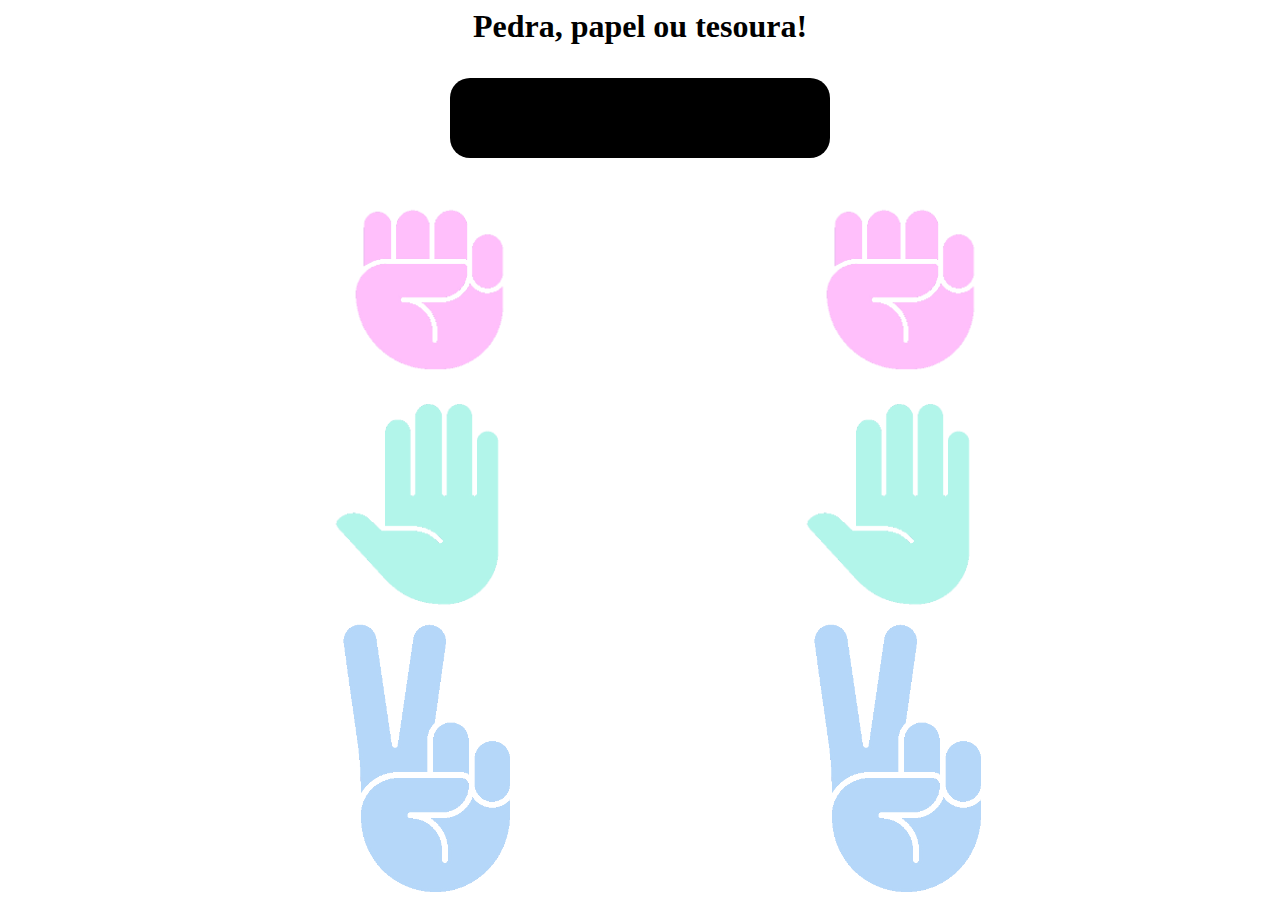
==== projetos/projeto4/index.html @ f1dee35c "first commit" ====
<html>
    <body>
        <style>
            .player-options img,
            .enemy-options img
            {
                max-width: 200px;
                opacity: 0.3;
                cursor: pointer;
            }

            .player-options,.enemy-options{
                width:50%;
            }

            .align{
                display: flex;
                margin-left: 25.5%;
            }
        </style>
        <h1 style="text-align: center;">Pedra, papel ou tesoura!</h1>
        <h2 style="text-align: center; background-color: black; margin-left: 35%; margin-right: 35%; color: red; border-radius: 20px; padding: 40px; font-size: 40px;" class="vencedor"></h2>

        
        <div class="align">
            <div class="player-options">
                <div><img opt="pedra" src="/projetos/projeto4/rock.png" /></div>
                <div><img opt="papel" src="/projetos/projeto4/paper.png" /></div>
                <div><img opt="tesoura" src="/projetos/projeto4/scisor.png" /></div>
            </div>
            <div class="enemy-options">
                <div><img opt="pedra" src="rock.png" /></div>
                <div><img opt="papel" src="paper.png" /></div>
                <div><img opt="tesoura" src="scisor.png" /></div>
            </div>


    </div>
   
        <script>
            var elementos = document.querySelectorAll('.player-options div > img');
            var playerOpt = "";
            var inimigoOpt = "";
            
            function validarVitoria(){

                let vencedor = document.querySelector('.vencedor');
                let imagemResultado = document.createElement('img');
                if(playerOpt == "papel"){

                    if(inimigoOpt == "papel"){
                      
                        vencedor.innerHTML = "O jogo foi empatado";
                        

                    }else if(inimigoOpt == "tesoura"){
                       
                        vencedor.innerHTML = "O inimigo ganhou";
                        
                    }else if(inimigoOpt == "pedra"){
                      
                        vencedor.innerHTML = "O player ganhou";
                    }


                }


                if(playerOpt == "tesoura"){

                    if(inimigoOpt == "papel"){
                        
                        vencedor.innerHTML = "O player ganhou";
                    }else if(inimigoOpt == "tesoura"){
                      
                        vencedor.innerHTML = "O jogo foi empatado";
                    }else if(inimigoOpt == "pedra"){
                    
                        vencedor.innerHTML = "O inimigo ganhou";
                    }


                }

                if(playerOpt == "pedra"){

                if(inimigoOpt == "papel"){
                 
                    vencedor.innerHTML = "O inimigo ganhou";
                }else if(inimigoOpt == "tesoura"){
               
                    vencedor.innerHTML = "O player ganhou";
                }else if(inimigoOpt == "pedra"){
                
                    vencedor.innerHTML = "O jogo foi empatado";
                    
                }


                }



            }

            function resetInimigo(){
                const enemyOptions = document.querySelectorAll('.enemy-options div');
                for(var i = 0; i < enemyOptions.length; i++){
                   
                enemyOptions[i].childNodes[0].style.opacity = 0.3;
                    
                }
            }

            function inimigoJogar(){
                let rand = Math.floor(Math.random()*3);

                const enemyOptions = document.querySelectorAll('.enemy-options div');
                resetInimigo();
                for(var i = 0; i < enemyOptions.length; i++){
                    if(i == rand){
                        enemyOptions[i].childNodes[0].style.opacity = 1;
                        inimigoOpt = enemyOptions[i].childNodes[0].getAttribute('opt');
                    }

                }


                validarVitoria();


            

            }

            function resetOpacityPlayer(){
                for(var i = 0; i < elementos.length; i++){
                    elementos[i].style.opacity = 0.3;
                }
            }

            for(var i = 0; i < elementos.length; i++){
                elementos[i].addEventListener('click',function(t){
                    resetOpacityPlayer();
                    t.target.style.opacity = 1;
                    playerOpt = t.target.getAttribute('opt');

                    inimigoJogar();

                   // alert(playerOpt);
                });
            }

        </script>

    </body>
</html>
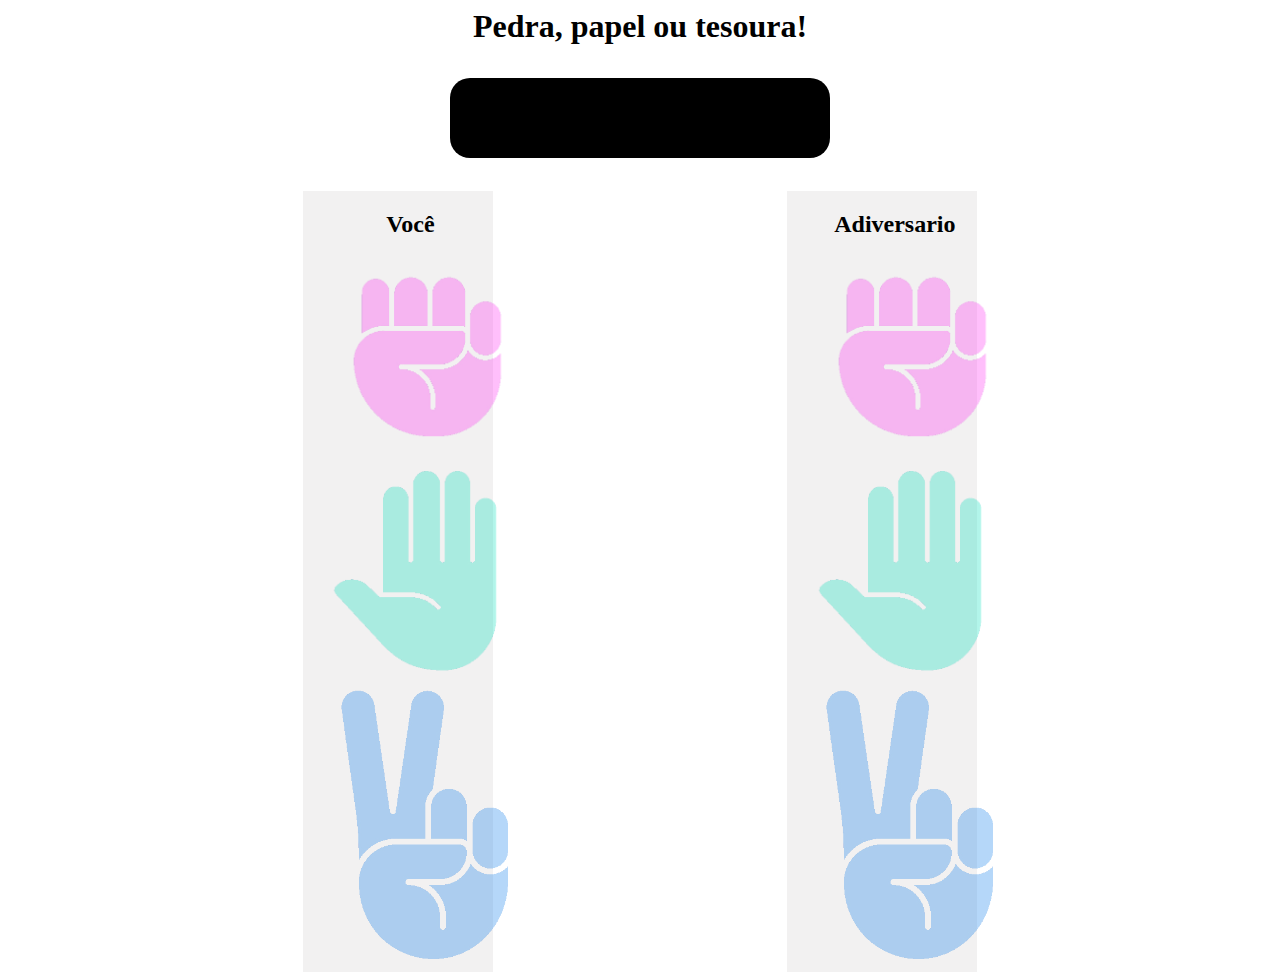
==== commit b4e82a87: "first commi31" ====
--- a/projetos/projeto4/index.html
+++ b/projetos/projeto4/index.html
@@ -1,157 +1,180 @@
 <html>
-    <body>
-        <style>
-            .player-options img,
-            .enemy-options img
-            {
-                max-width: 200px;
-                opacity: 0.3;
-                cursor: pointer;
-            }
 
-            .player-options,.enemy-options{
-                width:50%;
-            }
+<body>
+    <style>
+        .player-options img,
+        .enemy-options img {
+            max-width: 200px;
+            opacity: 0.3;
+            cursor: pointer;
+        }
 
-            .align{
-                display: flex;
-                margin-left: 25.5%;
-            }
-        </style>
-        <h1 style="text-align: center;">Pedra, papel ou tesoura!</h1>
-        <h2 style="text-align: center; background-color: black; margin-left: 35%; margin-right: 35%; color: red; border-radius: 20px; padding: 40px; font-size: 40px;" class="vencedor"></h2>
+        .player-options,
+        .enemy-options {
+            padding-left: 2%;
 
-        
-        <div class="align">
-            <div class="player-options">
-                <div><img opt="pedra" src="/projetos/projeto4/rock.png" /></div>
-                <div><img opt="papel" src="/projetos/projeto4/paper.png" /></div>
-                <div><img opt="tesoura" src="/projetos/projeto4/scisor.png" /></div>
-            </div>
-            <div class="enemy-options">
-                <div><img opt="pedra" src="rock.png" /></div>
-                <div><img opt="papel" src="paper.png" /></div>
-                <div><img opt="tesoura" src="scisor.png" /></div>
-            </div>
+        }
+
+        .align {
+            display: flex;
+            justify-content: space-evenly;
+        }
+        .align h2 {
+            text-align: center;
+            font-family:cursive
+        }
+
+        .player-options {
+            background-color: rgb(242, 241, 241);
+            width: 13%;
+
+        }
+
+        .enemy-options {
+            background-color: rgb(242, 241, 241);
+            width: 13%;
+
+        }
+
+    </style>
+    <h1 style="text-align: center;">Pedra, papel ou tesoura!</h1>
+    <h2 style="text-align: center; background-color: black; margin-left: 35%; margin-right: 35%; color: red; border-radius: 20px; padding: 40px; font-size: 40px;"
+        class="vencedor"></h2>
+
+
+    <div class="align">
+        <div class="player-options">
+            <h2>Você</h2>
+            <div><img opt="pedra" src="/projetos/projeto4/rock.png" /></div>
+            <div><img opt="papel" src="/projetos/projeto4/paper.png" /></div>
+            <div><img opt="tesoura" src="/projetos/projeto4/scisor.png" /></div>
+        </div>
+        <div class="enemy-options">
+            <h2>Adiversario</h2>
+            <div><img opt="pedra" src="rock.png" /></div>
+            <div><img opt="papel" src="paper.png" /></div>
+            <div><img opt="tesoura" src="scisor.png" /></div>
+        </div>
 
 
     </div>
-   
-        <script>
-            var elementos = document.querySelectorAll('.player-options div > img');
-            var playerOpt = "";
-            var inimigoOpt = "";
-            
-            function validarVitoria(){
 
-                let vencedor = document.querySelector('.vencedor');
-                let imagemResultado = document.createElement('img');
-                if(playerOpt == "papel"){
+    <script>
+        var elementos = document.querySelectorAll('.player-options div > img');
+        var playerOpt = "";
+        var inimigoOpt = "";
 
-                    if(inimigoOpt == "papel"){
-                      
-                        vencedor.innerHTML = "O jogo foi empatado";
-                        
+        function validarVitoria() {
 
-                    }else if(inimigoOpt == "tesoura"){
-                       
-                        vencedor.innerHTML = "O inimigo ganhou";
-                        
-                    }else if(inimigoOpt == "pedra"){
-                      
-                        vencedor.innerHTML = "O player ganhou";
-                    }
+            let vencedor = document.querySelector('.vencedor');
+            let imagemResultado = document.createElement('img');
+            if (playerOpt == "papel") {
 
+                if (inimigoOpt == "papel") {
+
+                    vencedor.innerHTML = "O jogo foi empatado";
+
+
+                } else if (inimigoOpt == "tesoura") {
+
+                    vencedor.innerHTML = "O inimigo ganhou";
+
+                } else if (inimigoOpt == "pedra") {
+
+                    vencedor.innerHTML = "O player ganhou";
+                }
+
+
+            }
+
+
+            if (playerOpt == "tesoura") {
+
+                if (inimigoOpt == "papel") {
+
+                    vencedor.innerHTML = "O player ganhou";
+                } else if (inimigoOpt == "tesoura") {
+
+                    vencedor.innerHTML = "O jogo foi empatado";
+                } else if (inimigoOpt == "pedra") {
+
+                    vencedor.innerHTML = "O inimigo ganhou";
+                }
+
+
+            }
+
+            if (playerOpt == "pedra") {
+
+                if (inimigoOpt == "papel") {
+
+                    vencedor.innerHTML = "O inimigo ganhou";
+                } else if (inimigoOpt == "tesoura") {
+
+                    vencedor.innerHTML = "O player ganhou";
+                } else if (inimigoOpt == "pedra") {
+
+                    vencedor.innerHTML = "O jogo foi empatado";
 
                 }
 
 
-                if(playerOpt == "tesoura"){
-
-                    if(inimigoOpt == "papel"){
-                        
-                        vencedor.innerHTML = "O player ganhou";
-                    }else if(inimigoOpt == "tesoura"){
-                      
-                        vencedor.innerHTML = "O jogo foi empatado";
-                    }else if(inimigoOpt == "pedra"){
-                    
-                        vencedor.innerHTML = "O inimigo ganhou";
-                    }
-
-
-                }
-
-                if(playerOpt == "pedra"){
-
-                if(inimigoOpt == "papel"){
-                 
-                    vencedor.innerHTML = "O inimigo ganhou";
-                }else if(inimigoOpt == "tesoura"){
-               
-                    vencedor.innerHTML = "O player ganhou";
-                }else if(inimigoOpt == "pedra"){
-                
-                    vencedor.innerHTML = "O jogo foi empatado";
-                    
-                }
-
-
-                }
+            }
 
 
 
+        }
+
+        function resetInimigo() {
+            const enemyOptions = document.querySelectorAll('.enemy-options div');
+            for (var i = 0; i < enemyOptions.length; i++) {
+
+                enemyOptions[i].childNodes[0].style.opacity = 0.3;
+
             }
+        }
 
-            function resetInimigo(){
-                const enemyOptions = document.querySelectorAll('.enemy-options div');
-                for(var i = 0; i < enemyOptions.length; i++){
-                   
-                enemyOptions[i].childNodes[0].style.opacity = 0.3;
-                    
+        function inimigoJogar() {
+            let rand = Math.floor(Math.random() * 3);
+
+            const enemyOptions = document.querySelectorAll('.enemy-options div');
+            resetInimigo();
+            for (var i = 0; i < enemyOptions.length; i++) {
+                if (i == rand) {
+                    enemyOptions[i].childNodes[0].style.opacity = 1;
+                    inimigoOpt = enemyOptions[i].childNodes[0].getAttribute('opt');
                 }
-            }
-
-            function inimigoJogar(){
-                let rand = Math.floor(Math.random()*3);
-
-                const enemyOptions = document.querySelectorAll('.enemy-options div');
-                resetInimigo();
-                for(var i = 0; i < enemyOptions.length; i++){
-                    if(i == rand){
-                        enemyOptions[i].childNodes[0].style.opacity = 1;
-                        inimigoOpt = enemyOptions[i].childNodes[0].getAttribute('opt');
-                    }
-
-                }
-
-
-                validarVitoria();
-
-
-            
 
             }
 
-            function resetOpacityPlayer(){
-                for(var i = 0; i < elementos.length; i++){
-                    elementos[i].style.opacity = 0.3;
-                }
+
+            validarVitoria();
+
+
+
+
+        }
+
+        function resetOpacityPlayer() {
+            for (var i = 0; i < elementos.length; i++) {
+                elementos[i].style.opacity = 0.3;
             }
+        }
 
-            for(var i = 0; i < elementos.length; i++){
-                elementos[i].addEventListener('click',function(t){
-                    resetOpacityPlayer();
-                    t.target.style.opacity = 1;
-                    playerOpt = t.target.getAttribute('opt');
+        for (var i = 0; i < elementos.length; i++) {
+            elementos[i].addEventListener('click', function (t) {
+                resetOpacityPlayer();
+                t.target.style.opacity = 1;
+                playerOpt = t.target.getAttribute('opt');
 
-                    inimigoJogar();
+                inimigoJogar();
 
-                   // alert(playerOpt);
-                });
-            }
+                // alert(playerOpt);
+            });
+        }
 
-        </script>
+    </script>
 
-    </body>
+</body>
+
 </html>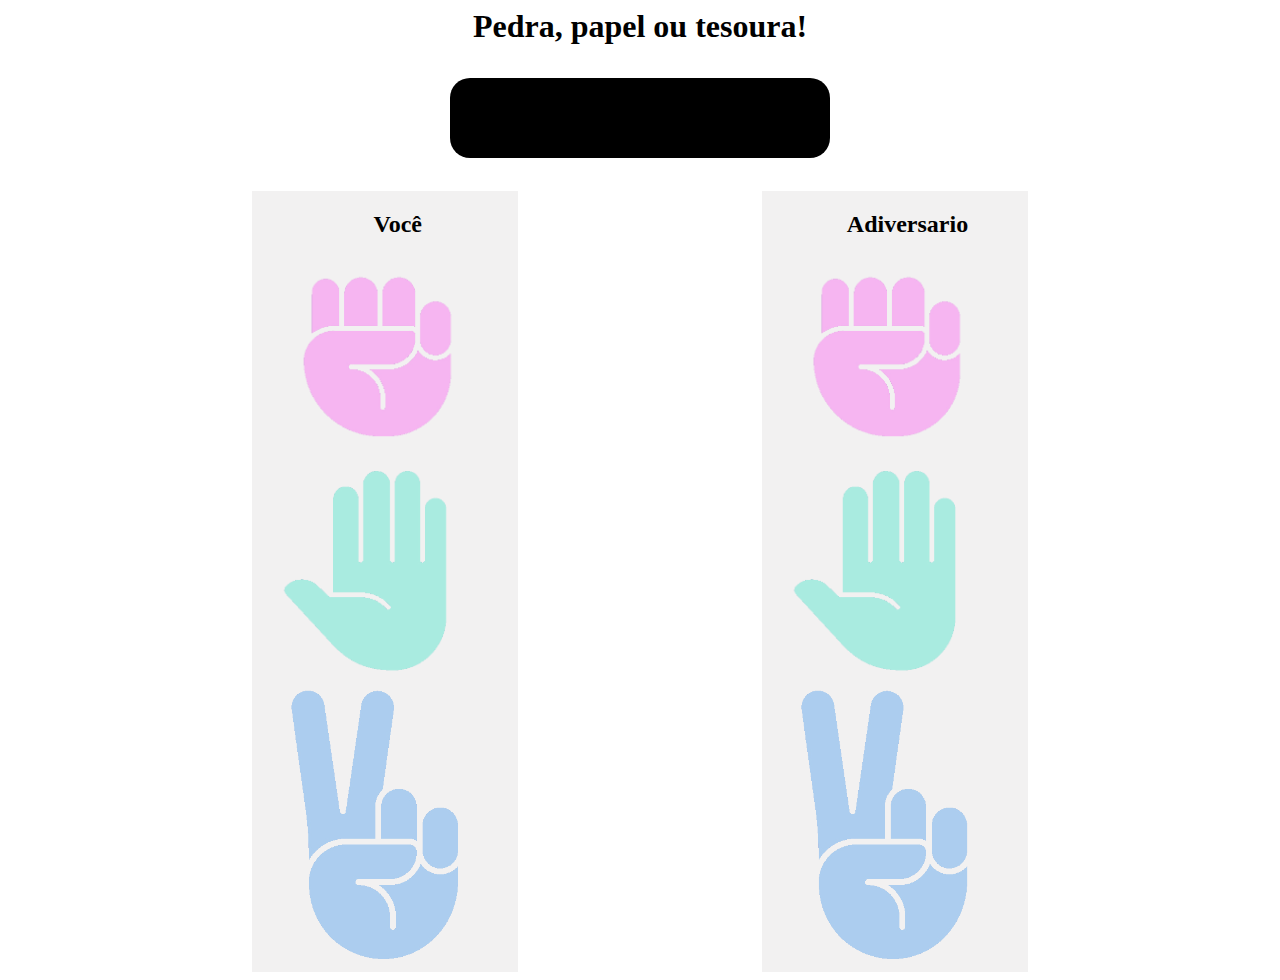
==== commit 86b3e41a: "px" ====
--- a/projetos/projeto4/index.html
+++ b/projetos/projeto4/index.html
@@ -18,6 +18,7 @@
         .align {
             display: flex;
             justify-content: space-evenly;
+            align-items: center;
         }
         .align h2 {
             text-align: center;
@@ -26,13 +27,13 @@
 
         .player-options {
             background-color: rgb(242, 241, 241);
-            width: 13%;
-
+            width: 240px;
         }
 
         .enemy-options {
             background-color: rgb(242, 241, 241);
-            width: 13%;
+            width: 240px;
+            align-items: center;
 
         }
 
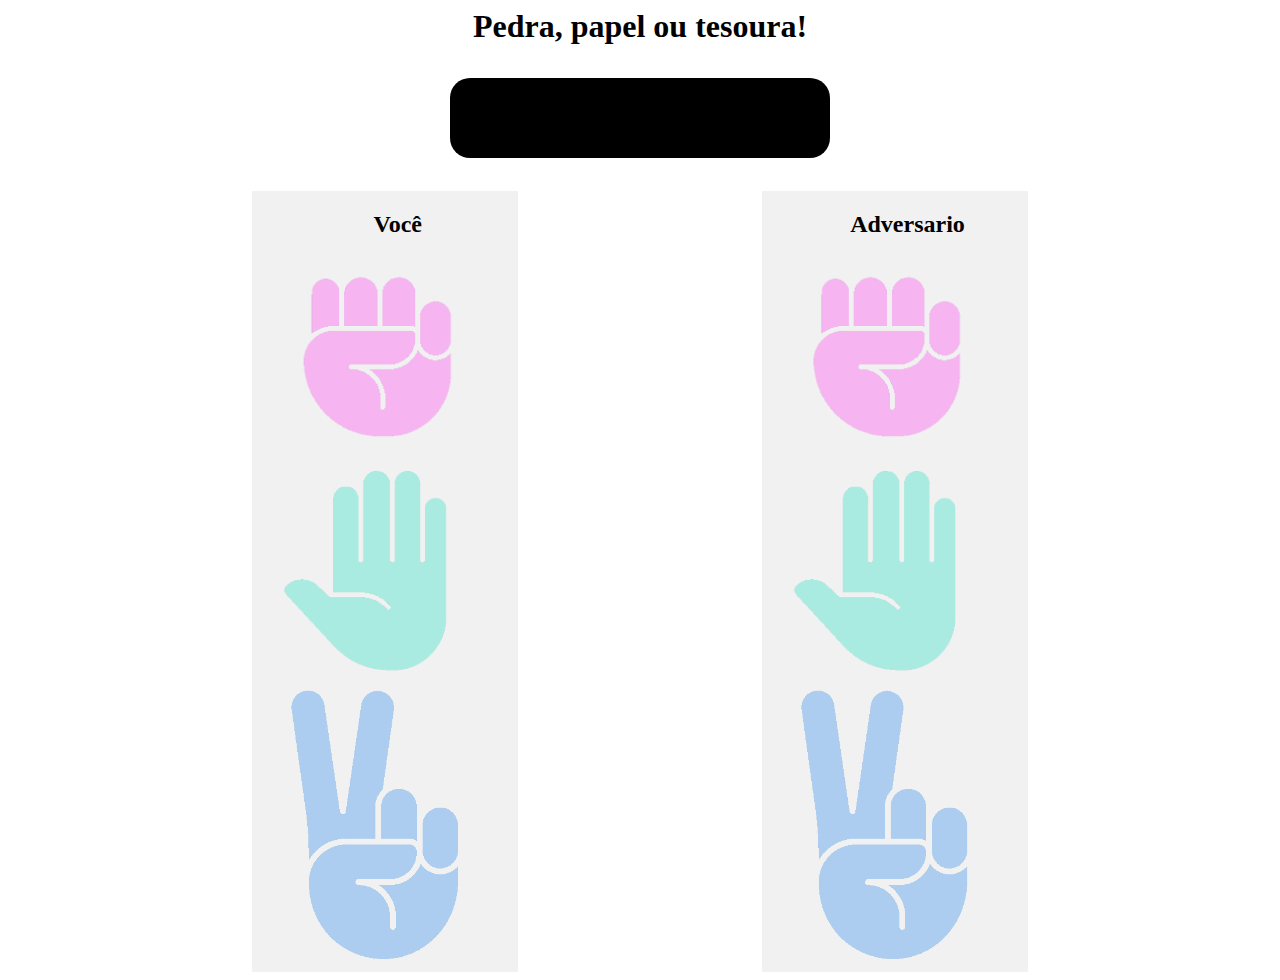
==== commit 8004bd69: "erro4" ====
--- a/projetos/projeto4/index.html
+++ b/projetos/projeto4/index.html
@@ -6,7 +6,7 @@
         .enemy-options img {
             max-width: 200px;
             opacity: 0.3;
-            cursor: pointer;
+            
         }
 
         .player-options,
@@ -28,6 +28,7 @@
         .player-options {
             background-color: rgb(242, 241, 241);
             width: 240px;
+            cursor: pointer;
         }
 
         .enemy-options {
@@ -51,7 +52,7 @@
             <div><img opt="tesoura" src="/projetos/projeto4/scisor.png" /></div>
         </div>
         <div class="enemy-options">
-            <h2>Adiversario</h2>
+            <h2>Adversario</h2>
             <div><img opt="pedra" src="rock.png" /></div>
             <div><img opt="papel" src="paper.png" /></div>
             <div><img opt="tesoura" src="scisor.png" /></div>
@@ -73,16 +74,16 @@
 
                 if (inimigoOpt == "papel") {
 
-                    vencedor.innerHTML = "O jogo foi empatado";
+                    vencedor.innerHTML = "Empatou !";
 
 
                 } else if (inimigoOpt == "tesoura") {
 
-                    vencedor.innerHTML = "O inimigo ganhou";
+                    vencedor.innerHTML = "Você Perdeu !";
 
                 } else if (inimigoOpt == "pedra") {
 
-                    vencedor.innerHTML = "O player ganhou";
+                    vencedor.innerHTML = "Você Ganhou !";
                 }
 
 
@@ -93,13 +94,13 @@
 
                 if (inimigoOpt == "papel") {
 
-                    vencedor.innerHTML = "O player ganhou";
+                    vencedor.innerHTML = "Você Ganhou !";
                 } else if (inimigoOpt == "tesoura") {
 
-                    vencedor.innerHTML = "O jogo foi empatado";
+                    vencedor.innerHTML = "Empatou !";
                 } else if (inimigoOpt == "pedra") {
 
-                    vencedor.innerHTML = "O inimigo ganhou";
+                    vencedor.innerHTML = "Você Perdeu !";
                 }
 
 
@@ -109,13 +110,13 @@
 
                 if (inimigoOpt == "papel") {
 
-                    vencedor.innerHTML = "O inimigo ganhou";
+                    vencedor.innerHTML = "Você Perdeu !";
                 } else if (inimigoOpt == "tesoura") {
 
-                    vencedor.innerHTML = "O player ganhou";
+                    vencedor.innerHTML = "Você Ganhou !";
                 } else if (inimigoOpt == "pedra") {
 
-                    vencedor.innerHTML = "O jogo foi empatado";
+                    vencedor.innerHTML = "Empatou !";
 
                 }
 
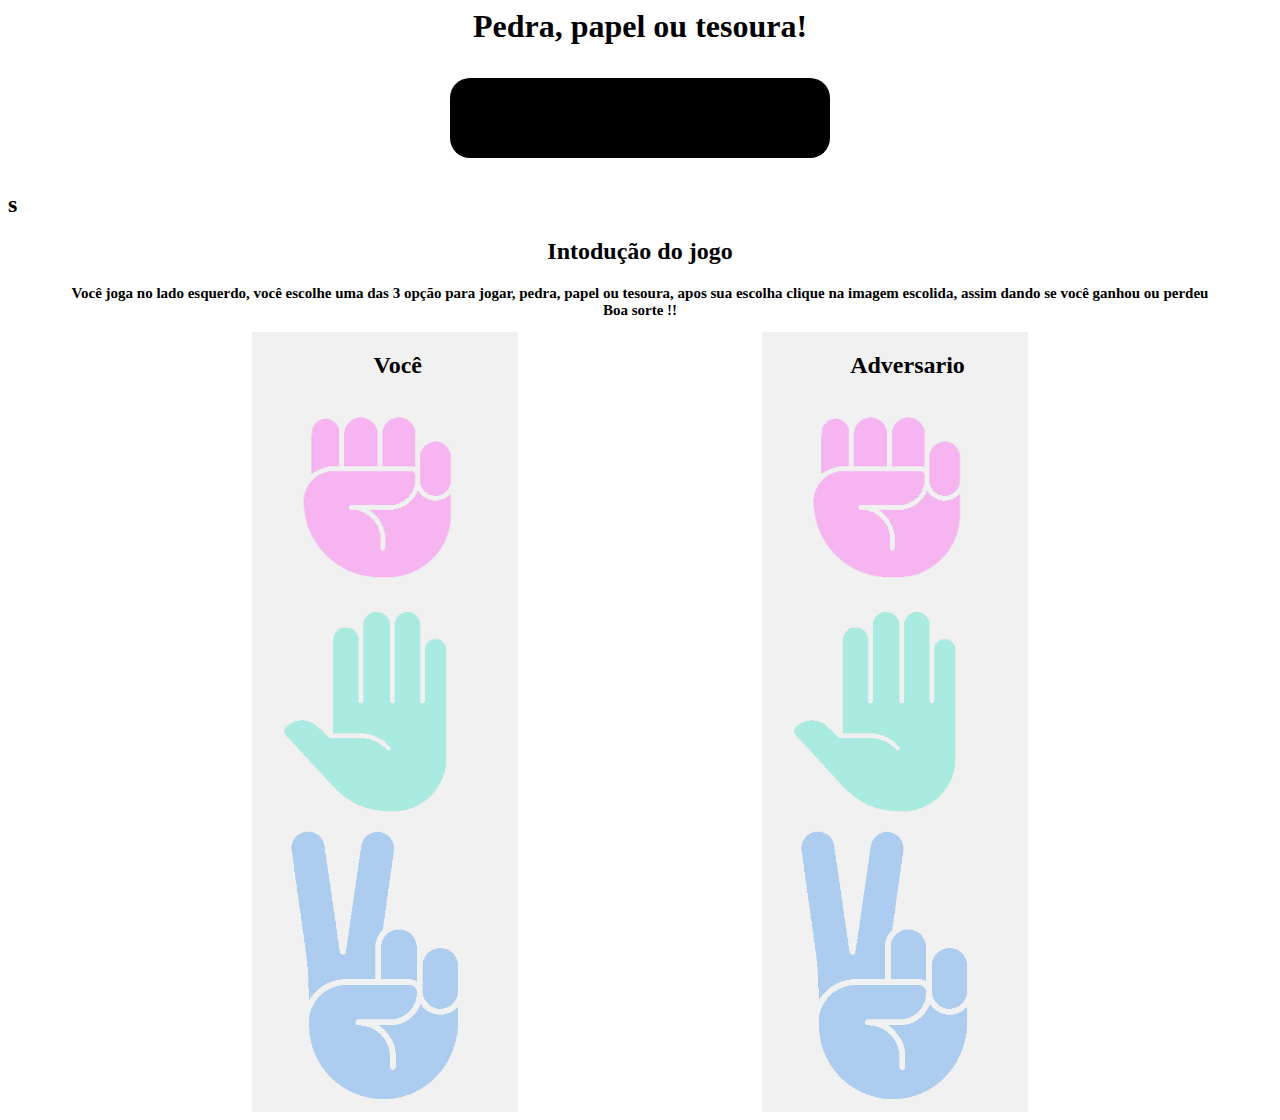
==== commit d4f1fa47: "adicionado o resomo no projeto 4" ====
--- a/projetos/projeto4/index.html
+++ b/projetos/projeto4/index.html
@@ -2,6 +2,10 @@
 
 <body>
     <style>
+
+        .p{
+
+        }
         .player-options img,
         .enemy-options img {
             max-width: 200px;
@@ -42,7 +46,9 @@
     <h1 style="text-align: center;">Pedra, papel ou tesoura!</h1>
     <h2 style="text-align: center; background-color: black; margin-left: 35%; margin-right: 35%; color: red; border-radius: 20px; padding: 40px; font-size: 40px;"
         class="vencedor"></h2>
-
+        <h2>s</h2>
+        <h2 style="text-align: center;">Intodução do jogo</h2>
+        <h2 style="text-align: center; font-size: 15px;">  Você joga no lado esquerdo, você escolhe uma das 3 opção para jogar, pedra, papel ou tesoura, apos sua escolha clique na imagem escolida, assim dando se você ganhou ou perdeu <br> Boa sorte !! </h2>
 
     <div class="align">
         <div class="player-options">
